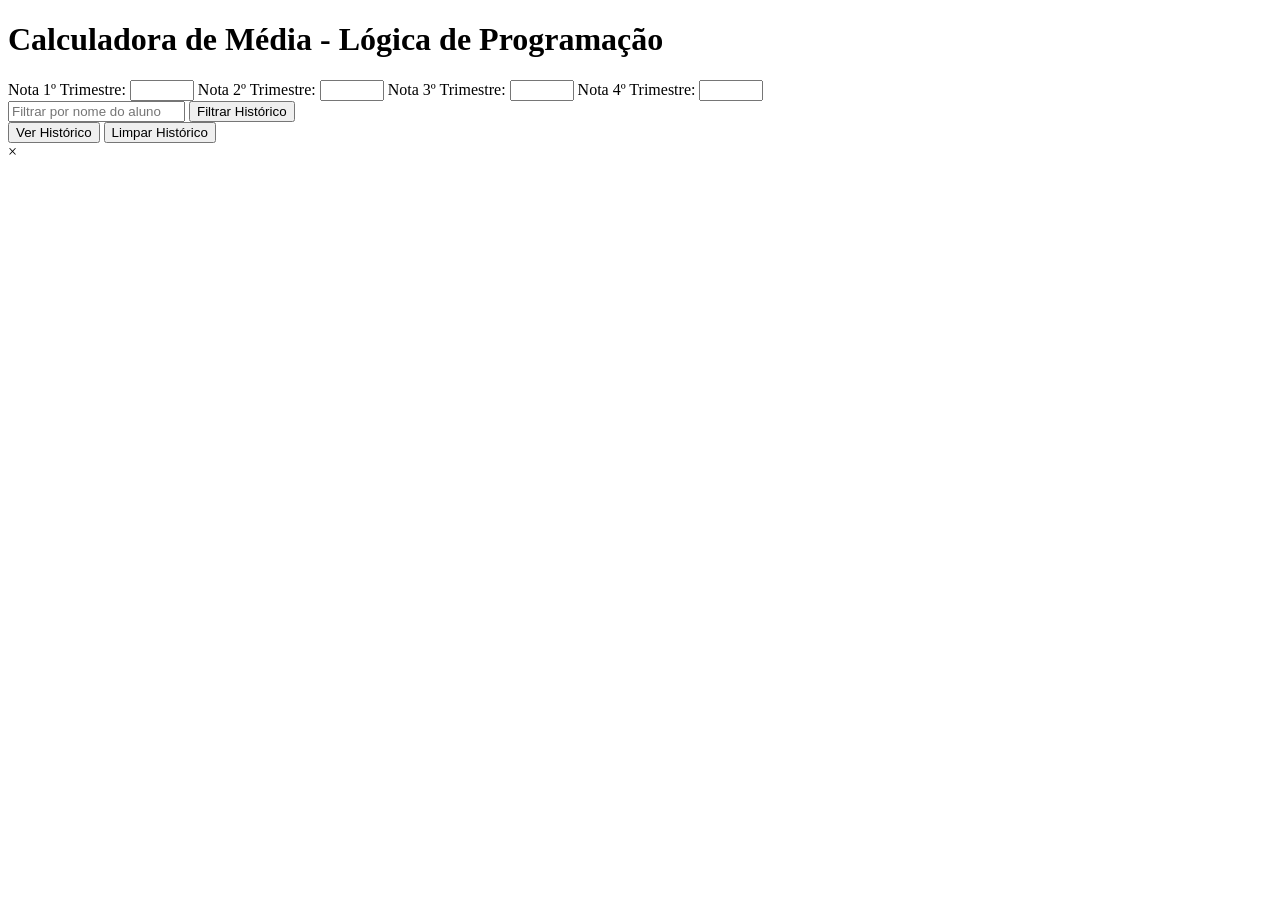
==== Modal-CalculoMedia/index.html @ 003cf69c "Add files via upload" ====
<!DOCTYPE html>
<html lang="pt-br">
    <head>
        <meta charset="UTF-8">
        <meta name="viewport" content="width=device-width, initial-scale=1.0">
        <link rel="stylesheet" href="">
        <title>Calculadora de Média Escolares</title>
    </head>
    <body>
        <main class="container">
            <h1>Calculadora de Média - Lógica de Programação</h1>
            <form id="">


            <label for="nota1">Nota 1º Trimestre:</label>
            <input type="number" id="nota1" min="0" max="10" step="0.1" required />
            <label for="nota2">Nota 2º Trimestre:</label>
            <input type="number" id="nota2" min="0" max="10" step="0.1" required />
            <label for="nota3">Nota 3º Trimestre:</label>
            <input type="number" id="nota3" min="0" max="10" step="0.1" required />
            <label for="nota4">Nota 4º Trimestre:</label>
            <input type="number" id="nota4" min="0" max="10" step="0.1" required />
            </form>
            <div class="filtro">
                <input type="text" id="filtro-nome" placeholder="Filtrar por nome do aluno" />
                <button id="filtrar-historico">Filtrar Histórico</button>
            </div>
            <button id="ver-historico">Ver Histórico</button>
            <button id="limpar-historico">Limpar Histórico</button>
            <div id="modal" class="modal">
                <div class="modal-conteudo">
                    <span class="fecha">&times</span>
                    <div id="resultado"></div>
                    
                </div>
            </div>
        </main>
    </body>
</html>
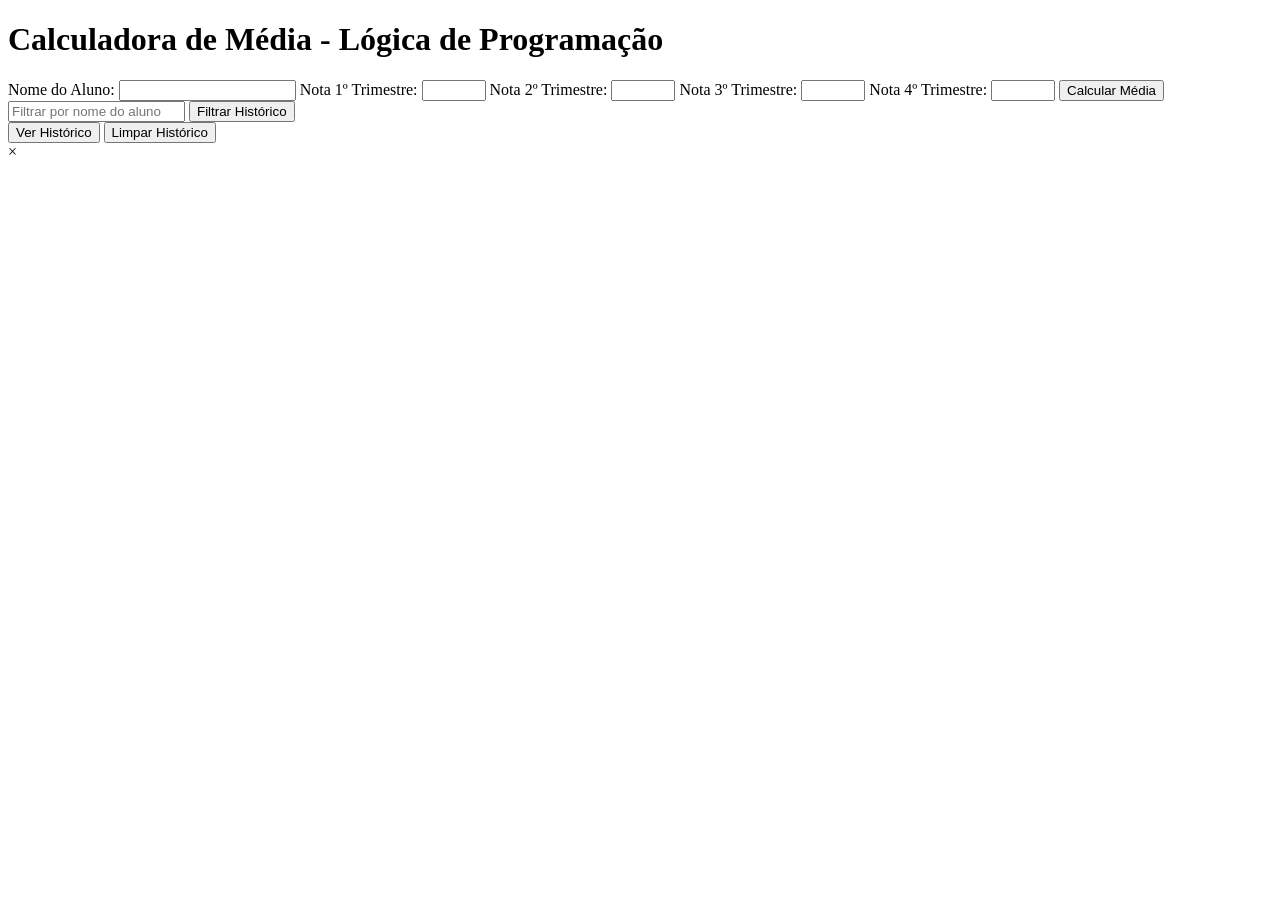
==== commit b5e66043: "Atualização" ====
--- a/Modal-CalculoMedia/index.html
+++ b/Modal-CalculoMedia/index.html
@@ -1,39 +1,41 @@
-<!DOCTYPE html>
-<html lang="pt-br">
-    <head>
-        <meta charset="UTF-8">
-        <meta name="viewport" content="width=device-width, initial-scale=1.0">
-        <link rel="stylesheet" href="">
-        <title>Calculadora de Média Escolares</title>
-    </head>
-    <body>
-        <main class="container">
-            <h1>Calculadora de Média - Lógica de Programação</h1>
-            <form id="">
-
-
-            <label for="nota1">Nota 1º Trimestre:</label>
-            <input type="number" id="nota1" min="0" max="10" step="0.1" required />
-            <label for="nota2">Nota 2º Trimestre:</label>
-            <input type="number" id="nota2" min="0" max="10" step="0.1" required />
-            <label for="nota3">Nota 3º Trimestre:</label>
-            <input type="number" id="nota3" min="0" max="10" step="0.1" required />
-            <label for="nota4">Nota 4º Trimestre:</label>
-            <input type="number" id="nota4" min="0" max="10" step="0.1" required />
-            </form>
-            <div class="filtro">
-                <input type="text" id="filtro-nome" placeholder="Filtrar por nome do aluno" />
-                <button id="filtrar-historico">Filtrar Histórico</button>
-            </div>
-            <button id="ver-historico">Ver Histórico</button>
-            <button id="limpar-historico">Limpar Histórico</button>
-            <div id="modal" class="modal">
-                <div class="modal-conteudo">
-                    <span class="fecha">&times</span>
-                    <div id="resultado"></div>
-                    
-                </div>
-            </div>
-        </main>
-    </body>
+<!DOCTYPE html>
+<html lang="pt-br">
+    <head>
+        <meta charset="UTF-8">
+        <meta name="viewport" content="width=device-width, initial-scale=1.0">
+        <link rel="stylesheet" href="">
+        <title>Calculadora de Média Escolares</title>
+    </head>
+    <body>
+        <main class="container">
+            <h1>Calculadora de Média - Lógica de Programação</h1>
+            <form id="formulario-notas">
+                <label for="nome" placeholder="Informe aqui o nome do aluno">Nome do Aluno:</label>
+                <input type="text" id="nome" required />
+                <label for="nota1">Nota 1º Trimestre:</label>
+                <input type="number" id="nota1" min="0" max="10" step="0.1" required />
+                <label for="nota2">Nota 2º Trimestre:</label>
+                <input type="number" id="nota2" min="0" max="10" step="0.1" required />
+                <label for="nota3">Nota 3º Trimestre:</label>
+                <input type="number" id="nota3" min="0" max="10" step="0.1" required />
+                <label for="nota4">Nota 4º Trimestre:</label>
+                <input type="number" id="nota4" min="0" max="10" step="0.1" required />
+                <button type="submit">Calcular Média</button>
+            </form>
+            <div class="filtro">
+                <input type="text" id="filtro-nome" placeholder="Filtrar por nome do aluno" />
+                <button id="filtrar-historico">Filtrar Histórico</button>
+            </div>
+                <button id="ver-historico">Ver Histórico</button>
+                <button id="limpar-historico">Limpar Histórico</button>
+            <div id="modal" class="modal">
+                <div class="modal-conteudo">
+                    <span class="fecha">&times</span>
+                    <div id="resultado"></div>
+                    <canvas id="graficoDesempenho" width="400" height="200"></canvas>
+                    
+                </div>
+            </div>
+        </main>
+    </body>
 </html>
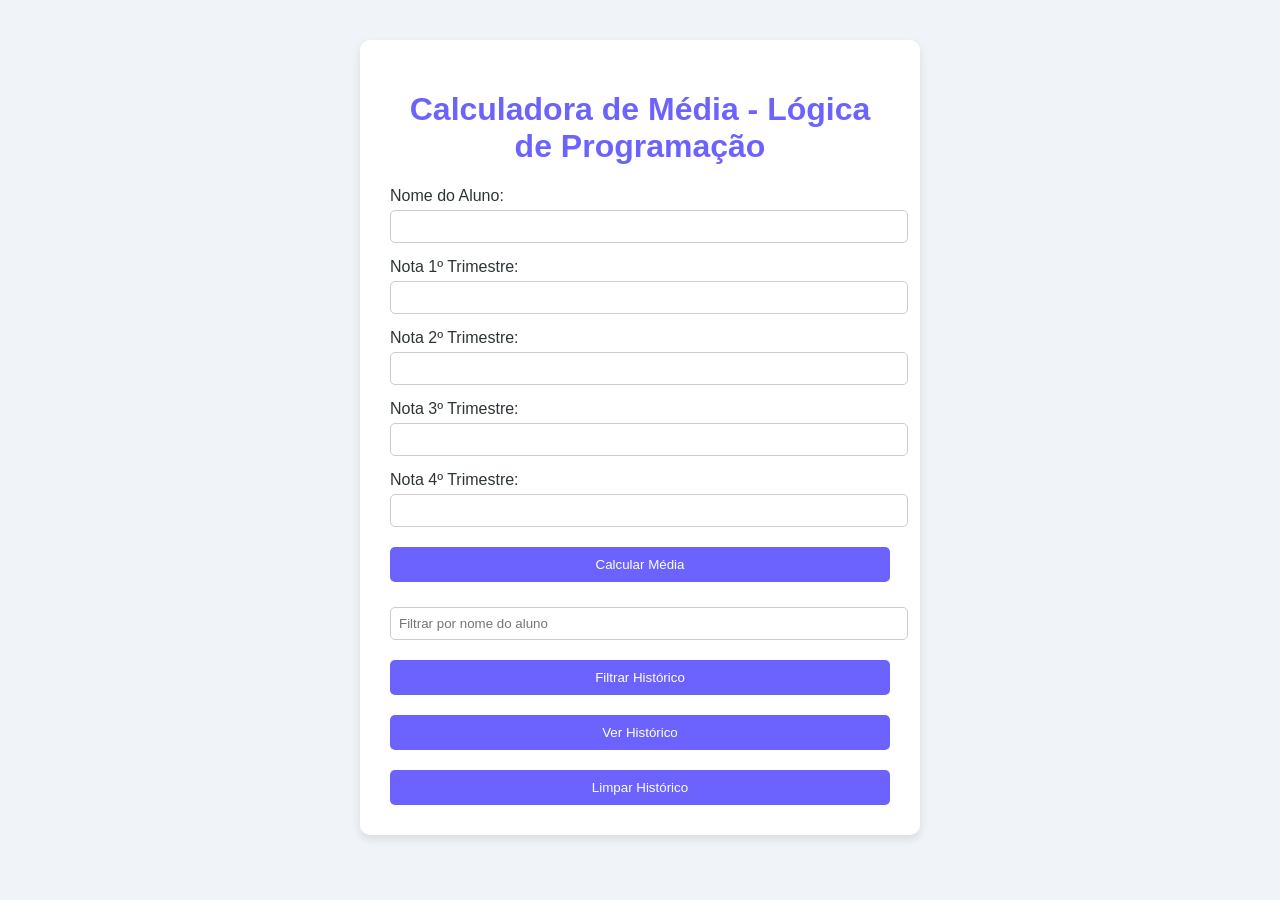
==== commit e44636c6: "CSS" ====
--- a/Modal-CalculoMedia/index.html
+++ b/Modal-CalculoMedia/index.html
@@ -4,6 +4,7 @@
         <meta charset="UTF-8">
         <meta name="viewport" content="width=device-width, initial-scale=1.0">
         <link rel="stylesheet" href="">
+        <link rel="stylesheet" href="./assets/css/style.css">
         <title>Calculadora de Média Escolares</title>
     </head>
     <body>
@@ -36,6 +37,6 @@
                     
                 </div>
             </div>
+            <script></script>
         </main>
     </body>
-</html>
--- a/Modal-CalculoMedia/assets/css/style.css
+++ b/Modal-CalculoMedia/assets/css/style.css
@@ -0,0 +1,134 @@
+:root {
+  --cor-fundo: #f0f4f8;
+  --cor-primaria: #6c63ff;
+  --cor-secundaria: #a29bfe;
+  --cor-sucesso: #55efc4;
+  --cor-erro: #fab1a0;
+  --cor-texto: #2d3436;
+  --cor-branca: #ffffff;
+}
+ 
+body {
+  font-family: 'Segoe UI', sans-serif;
+  background-color: var(--cor-fundo);
+  margin: 0;
+  padding: 0;
+}
+ 
+.container {
+  max-width: 500px;
+  margin: 40px auto;
+  background-color: var(--cor-branca);
+  padding: 30px;
+  border-radius: 10px;
+  box-shadow: 0 4px 10px rgba(0, 0, 0, 0.1);
+  animation: fadeIn 1s ease-in;
+}
+ 
+h1 {
+  text-align: center;
+  color: var(--cor-primaria);
+}
+ 
+label {
+  display: block;
+  margin-top: 15px;
+  color: var(--cor-texto);
+}
+ 
+input {
+  width: 100%;
+  padding: 8px;
+  margin-top: 5px;
+  border: 1px solid #ccc;
+  border-radius: 5px;
+}
+ 
+button {
+  margin-top: 20px;
+  padding: 10px;
+  width: 100%;
+  background-color: var(--cor-primaria);
+  color: var(--cor-branca);
+  border: none;
+  border-radius: 5px;
+  cursor: pointer;
+  transition: background 0.3s ease;
+}
+ 
+button:hover {
+  background-color: var(--cor-secundaria);
+}
+ 
+.filtro {
+  margin-top: 20px;
+}
+ 
+.modal {
+  display: none;
+  position: fixed;
+  z-index: 1;
+  left: 0; top: 0;
+  width: 100%; height: 100%;
+  background-color: rgba(0, 0, 0, 0.5);
+}
+ 
+.modal-conteudo {
+  background-color: var(--cor-branca);
+  margin: 10% auto;
+  padding: 20px;
+  width: 90%;
+  max-width: 400px;
+  border-radius: 10px;
+  animation: slideDown 0.5s ease;
+}
+ 
+.fechar {
+  float: right;
+  font-size: 24px;
+  cursor: pointer;
+}
+ 
+.historico {
+  margin-top: 30px;
+  background-color: var(--cor-branca);
+  padding: 15px;
+  border-radius: 8px;
+  display: none;
+}
+ 
+.aprovado
+{
+  color: green;
+}
+ 
+.reprovado
+{
+  color: red;
+}
+ 
+@media (max-width: 600px) {
+  .container {
+    padding: 20px;
+    margin: 20px;
+  }
+ 
+  .modal-conteudo {
+    width: 95%;
+  }
+ 
+  button, input {
+    font-size: 16px;
+  }
+}
+ 
+@keyframes fadeIn {
+  from { opacity: 0; transform: translateY(-20px); }
+  to { opacity: 1; transform: translateY(0); }
+}
+ 
+@keyframes slideDown {
+  from { transform: translateY(-50px); opacity: 0; }
+  to { transform: translateY(0); opacity: 1; }
+}
+ 
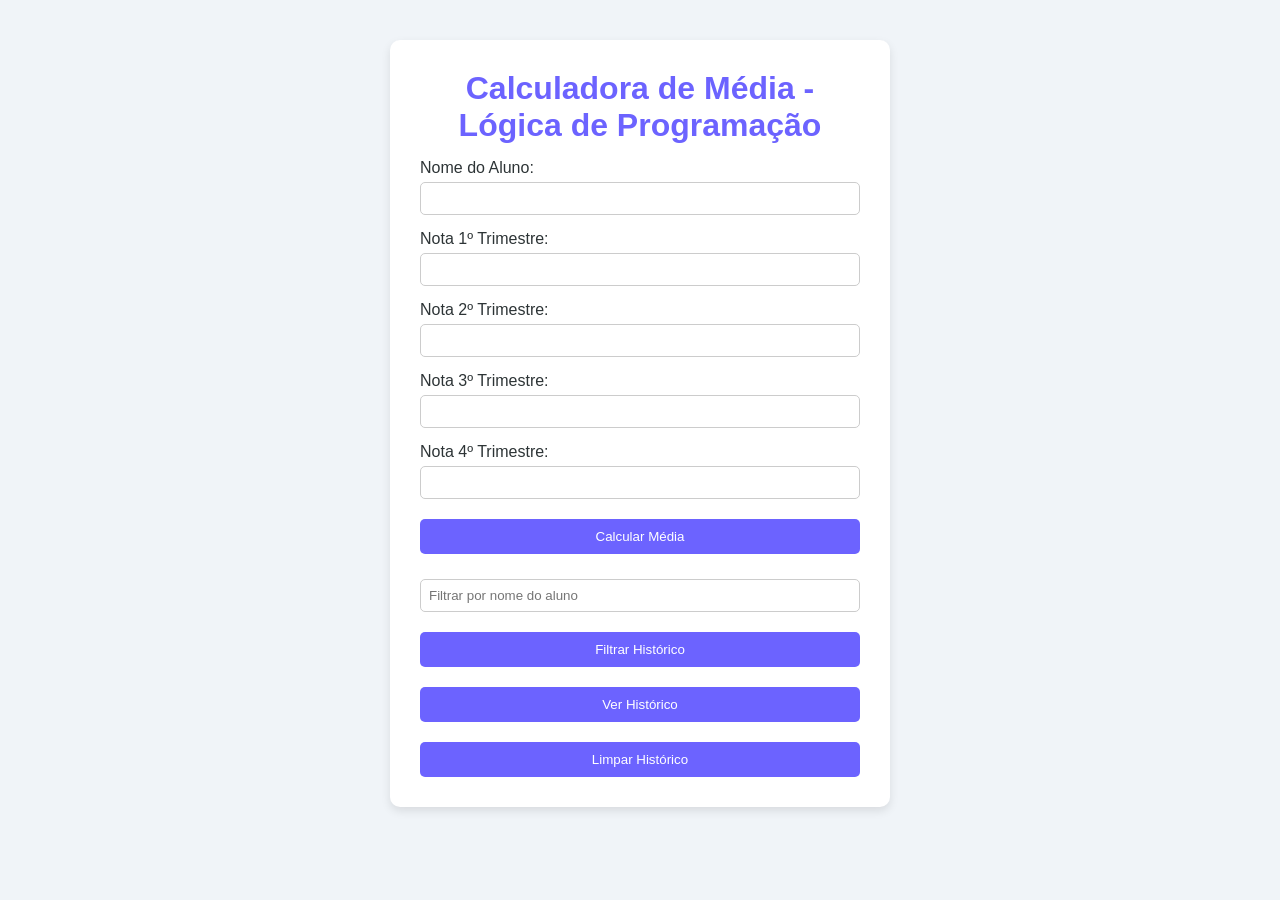
==== commit 528024b6: "Atualização" ====
--- a/Modal-CalculoMedia/index.html
+++ b/Modal-CalculoMedia/index.html
@@ -33,10 +33,10 @@
                 <div class="modal-conteudo">
                     <span class="fecha">&times</span>
                     <div id="resultado"></div>
-                    <canvas id="graficoDesempenho" width="400" height="200"></canvas>
-                    
+                    <canvas id="graficoDesempenho" width="400" height="200"></canvas> 
                 </div>
             </div>
-            <script></script>
+            <script src="./assets/js/script.js "></script>
+            <script src="./assets/js/chart.umd.min.js"></script>
         </main>
     </body>
--- a/Modal-CalculoMedia/assets/css/style.css
+++ b/Modal-CalculoMedia/assets/css/style.css
@@ -7,12 +7,18 @@
   --cor-texto: #2d3436;
   --cor-branca: #ffffff;
 }
+
+*
+{
+    margin: 0;
+    padding: 0;
+    box-sizing: border-box;
+}
  
 body {
   font-family: 'Segoe UI', sans-serif;
   background-color: var(--cor-fundo);
-  margin: 0;
-  padding: 0;
+
 }
  
 .container {
